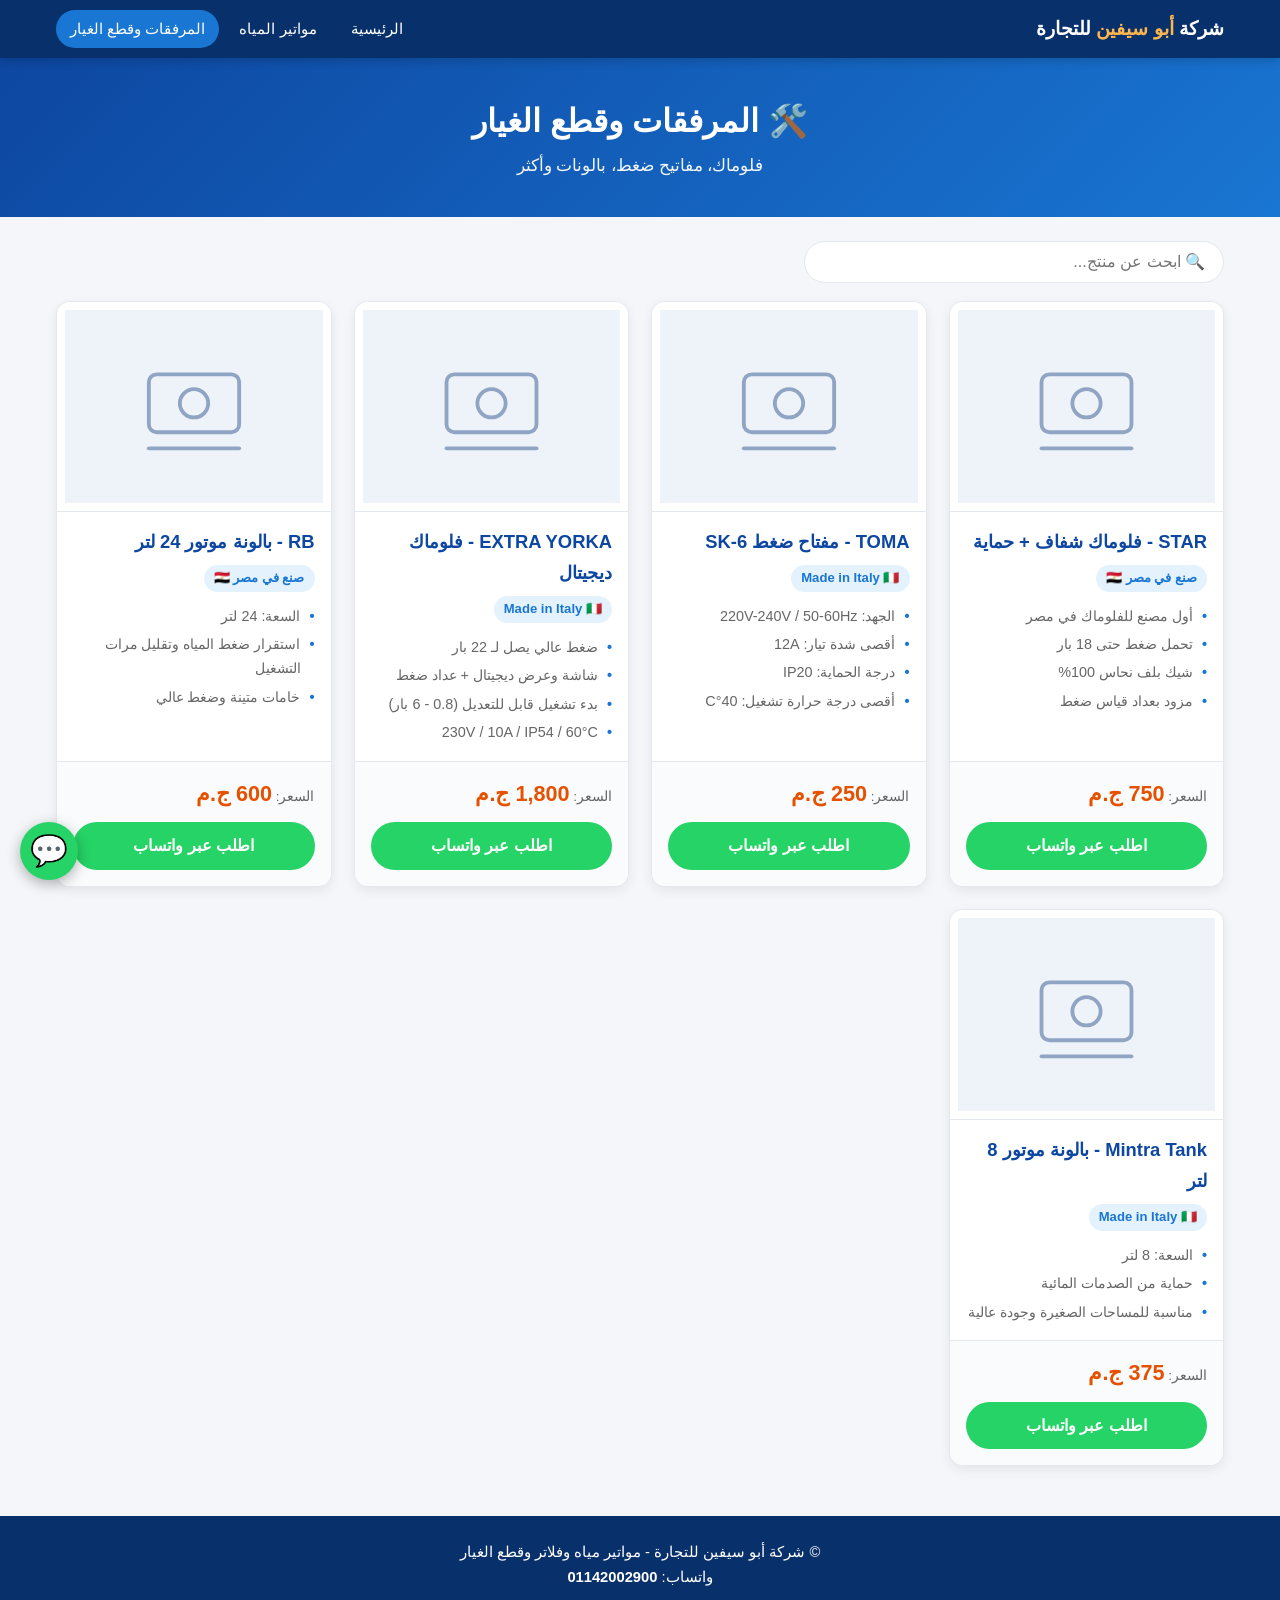
==== accessories.html @ a96bbe3d "Add files via upload" ====
<!DOCTYPE html>
<html lang="ar" dir="rtl">
<head>
  <meta charset="UTF-8">
  <meta name="viewport" content="width=device-width, initial-scale=1.0">
  <title>المرفقات وقطع الغيار | شركة أبو سيفين للتجارة</title>
  <link rel="stylesheet" href="style.css">
</head>
<body>

  <nav class="navbar">
    <div class="container">
      <a href="index.html" class="brand">شركة <span>أبو سيفين</span> للتجارة</a>
      <div class="nav-links">
        <a href="index.html">الرئيسية</a>
        <a href="motors.html">مواتير المياه</a>
        <a href="accessories.html" class="active">المرفقات وقطع الغيار</a>
      </div>
    </div>
  </nav>

  <header class="hero page-hero">
    <h1>🛠️ المرفقات وقطع الغيار</h1>
    <p>فلوماك، مفاتيح ضغط، بالونات وأكثر</p>
  </header>

  <main class="container">
    <div class="toolbar">
      <input type="search" id="search" class="search" placeholder="🔍 ابحث عن منتج...">
    </div>

    <div class="grid" id="products" data-category="accessories"></div>
    <p class="empty" id="empty">لا توجد نتائج مطابقة لبحثك.</p>
  </main>

  <footer>
    <p>© شركة أبو سيفين للتجارة - مواتير مياه وفلاتر وقطع الغيار</p>
    <p>واتساب: <span class="phone">01142002900</span></p>
  </footer>

  <a class="float-wa" data-wa href="#" aria-label="واتساب">💬</a>

  <script src="script.js"></script>
</body>
</html>
---- style.css ----
:root {
  --primary: #0d47a1;
  --primary-dark: #08306b;
  --secondary: #1976d2;
  --accent: #e65100;
  --whatsapp: #25d366;
  --whatsapp-dark: #1da851;
  --bg: #f4f6f9;
  --card: #ffffff;
  --text: #2b2b2b;
  --muted: #666;
  --border: #e3e7ee;
  --radius: 14px;
}

* { box-sizing: border-box; margin: 0; padding: 0; }

html { scroll-behavior: smooth; }

body {
  font-family: 'Segoe UI', Tahoma, Arial, sans-serif;
  background: var(--bg);
  color: var(--text);
  line-height: 1.7;
}

a { text-decoration: none; color: inherit; }
img { max-width: 100%; display: block; }

.container { max-width: 1200px; margin: 0 auto; padding: 0 16px; }

/* ===== Navbar ===== */
.navbar {
  background: var(--primary-dark);
  color: #fff;
  position: sticky;
  top: 0;
  z-index: 50;
  box-shadow: 0 2px 10px rgba(0,0,0,.2);
}
.navbar .container {
  display: flex;
  align-items: center;
  justify-content: space-between;
  flex-wrap: wrap;
  gap: 8px;
  padding-top: 10px;
  padding-bottom: 10px;
}
.brand { font-size: 1.2rem; font-weight: bold; }
.brand span { color: #ffb74d; }
.nav-links { display: flex; gap: 6px; flex-wrap: wrap; }
.nav-links a {
  padding: 6px 14px;
  border-radius: 20px;
  font-size: .95rem;
  transition: background .2s;
}
.nav-links a:hover { background: rgba(255,255,255,.15); }
.nav-links a.active { background: var(--secondary); }

/* ===== Hero ===== */
.hero {
  background: linear-gradient(135deg, var(--primary), var(--secondary));
  color: #fff;
  text-align: center;
  padding: 60px 16px;
}
.hero h1 { font-size: 2.4rem; margin-bottom: 10px; }
.hero p { font-size: 1.2rem; opacity: .95; margin-bottom: 24px; }

.page-hero { padding: 36px 16px; }
.page-hero h1 { font-size: 2rem; margin-bottom: 4px; }
.page-hero p { margin-bottom: 0; font-size: 1.05rem; }

/* ===== Buttons ===== */
.btn {
  display: inline-block;
  padding: 11px 26px;
  border-radius: 30px;
  font-weight: bold;
  font-size: 1rem;
  border: none;
  cursor: pointer;
  transition: transform .2s, background .2s;
}
.btn:hover { transform: translateY(-2px); }
.btn-whatsapp { background: var(--whatsapp); color: #fff; }
.btn-whatsapp:hover { background: var(--whatsapp-dark); }
.btn-light { background: #fff; color: var(--primary); }

/* ===== Sections ===== */
.section-title {
  font-size: 1.7rem;
  color: var(--primary);
  margin: 40px 0 18px;
  padding-bottom: 8px;
  border-bottom: 3px solid var(--secondary);
  display: inline-block;
}

/* ===== Home: category cards ===== */
.categories {
  display: grid;
  grid-template-columns: repeat(auto-fit, minmax(280px, 1fr));
  gap: 22px;
}
.category-card {
  background: var(--card);
  border-radius: var(--radius);
  overflow: hidden;
  border: 1px solid var(--border);
  box-shadow: 0 4px 14px rgba(0,0,0,.07);
  transition: transform .3s, box-shadow .3s;
  display: block;
}
.category-card:hover { transform: translateY(-6px); box-shadow: 0 10px 24px rgba(0,0,0,.15); }
.category-card img { width: 100%; height: 220px; object-fit: cover; background: #e8eef7; }
.category-card .info { padding: 18px; }
.category-card h3 { color: var(--primary); font-size: 1.35rem; margin-bottom: 6px; }
.category-card p { color: var(--muted); font-size: .95rem; margin-bottom: 12px; }
.category-card .more { color: var(--accent); font-weight: bold; }

/* ===== Home: info boxes ===== */
.info-grid {
  display: grid;
  grid-template-columns: repeat(auto-fit, minmax(220px, 1fr));
  gap: 18px;
}
.info-box {
  background: var(--card);
  border: 1px solid var(--border);
  border-radius: var(--radius);
  padding: 22px 16px;
  text-align: center;
}
.info-box .icon { font-size: 2rem; margin-bottom: 6px; }
.info-box h4 { color: var(--primary); margin-bottom: 4px; }
.info-box p { color: var(--muted); font-size: .93rem; }

.contact-box {
  background: var(--card);
  border: 1px solid var(--border);
  border-radius: var(--radius);
  padding: 30px 16px;
  text-align: center;
  margin-top: 10px;
}
.contact-box h3 { color: var(--primary); margin-bottom: 8px; }
.contact-box .phone { font-size: 1.5rem; font-weight: bold; color: var(--accent); direction: ltr; margin-bottom: 16px; }

/* ===== Products ===== */
.toolbar { margin: 24px 0 8px; }
.search {
  width: 100%;
  max-width: 420px;
  padding: 11px 18px;
  border-radius: 30px;
  border: 1px solid var(--border);
  font-size: 1rem;
  outline: none;
}
.search:focus { border-color: var(--secondary); box-shadow: 0 0 0 3px rgba(25,118,210,.15); }

.grid {
  display: grid;
  grid-template-columns: repeat(auto-fill, minmax(270px, 1fr));
  gap: 22px;
  margin-top: 18px;
}
.card {
  background: var(--card);
  border-radius: var(--radius);
  overflow: hidden;
  border: 1px solid var(--border);
  box-shadow: 0 4px 12px rgba(0,0,0,.07);
  display: flex;
  flex-direction: column;
  transition: transform .3s, box-shadow .3s;
}
.card:hover { transform: translateY(-5px); box-shadow: 0 10px 22px rgba(0,0,0,.14); }
.card-img {
  background: #fff;
  border-bottom: 1px solid var(--border);
  aspect-ratio: 4 / 3;
  display: flex;
  align-items: center;
  justify-content: center;
}
.card-img img { width: 100%; height: 100%; object-fit: contain; padding: 8px; }
.card-header { padding: 14px 16px 0; }
.card-title { font-size: 1.15rem; color: var(--primary); margin-bottom: 6px; }
.origin-badge {
  display: inline-block;
  background: #e3f2fd;
  color: var(--secondary);
  font-size: .82rem;
  font-weight: bold;
  padding: 2px 10px;
  border-radius: 15px;
}
.card-body { padding: 12px 16px; flex-grow: 1; }
.specs-list { list-style: none; font-size: .9rem; color: var(--muted); }
.specs-list li { position: relative; padding-right: 14px; margin-bottom: 4px; }
.specs-list li::before { content: "•"; color: var(--secondary); font-weight: bold; position: absolute; right: 0; }
.card-footer { padding: 14px 16px 16px; border-top: 1px solid var(--border); background: #fafbfc; }
.price { font-size: 1.35rem; font-weight: bold; color: var(--accent); margin-bottom: 10px; }
.price small { font-size: .85rem; color: var(--muted); font-weight: normal; }
.card-footer .btn { width: 100%; text-align: center; padding: 10px; }
.empty { text-align: center; color: var(--muted); padding: 40px 0; display: none; }

/* ===== Floating WhatsApp ===== */
.float-wa {
  position: fixed;
  bottom: 20px;
  left: 20px;
  background: var(--whatsapp);
  color: #fff;
  width: 58px;
  height: 58px;
  border-radius: 50%;
  display: flex;
  align-items: center;
  justify-content: center;
  font-size: 1.9rem;
  box-shadow: 0 4px 14px rgba(0,0,0,.3);
  z-index: 60;
  transition: transform .2s;
}
.float-wa:hover { transform: scale(1.1); }

/* ===== Footer ===== */
footer {
  background: var(--primary-dark);
  color: #fff;
  text-align: center;
  padding: 24px 16px;
  margin-top: 50px;
  font-size: .92rem;
}
footer .phone { direction: ltr; display: inline-block; font-weight: bold; }

/* ===== Mobile ===== */
@media (max-width: 600px) {
  .hero h1 { font-size: 1.7rem; }
  .page-hero h1 { font-size: 1.5rem; }
  .grid { grid-template-columns: 1fr; }
  .brand { font-size: 1.05rem; }
}
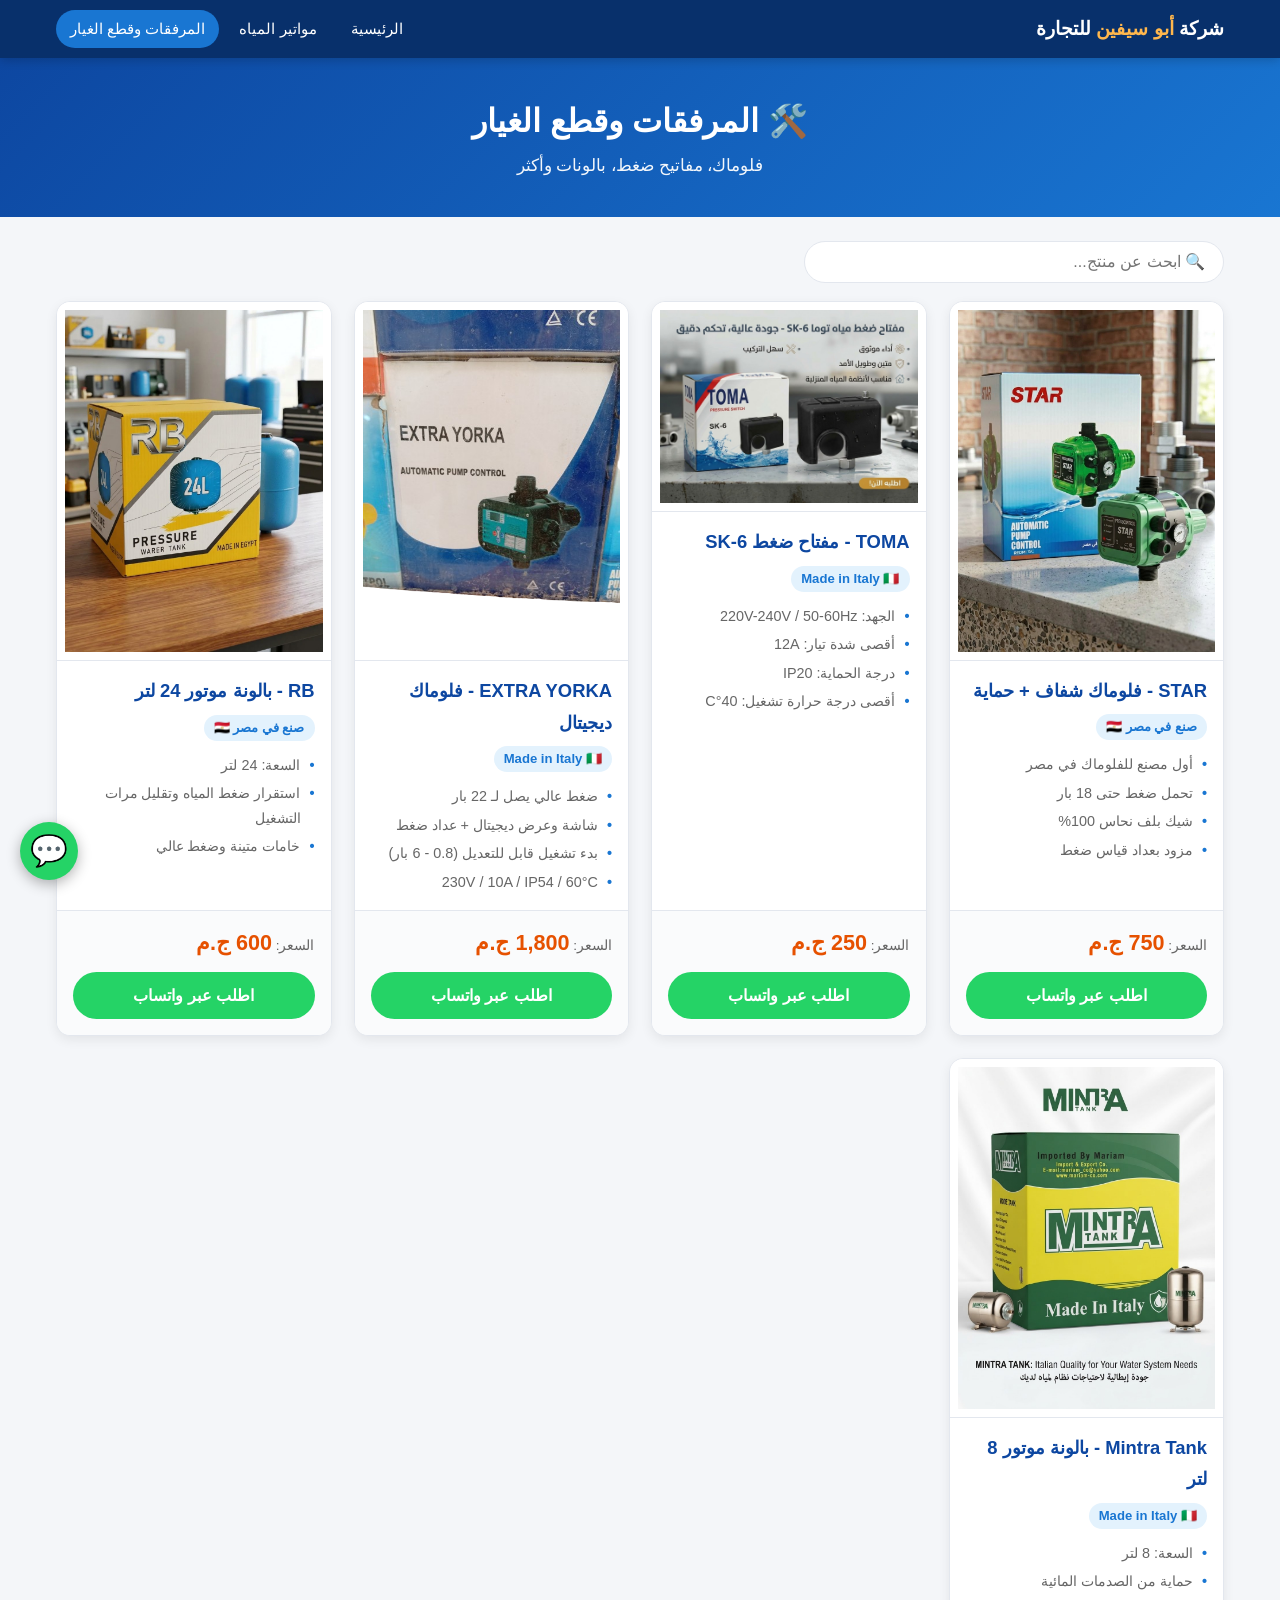
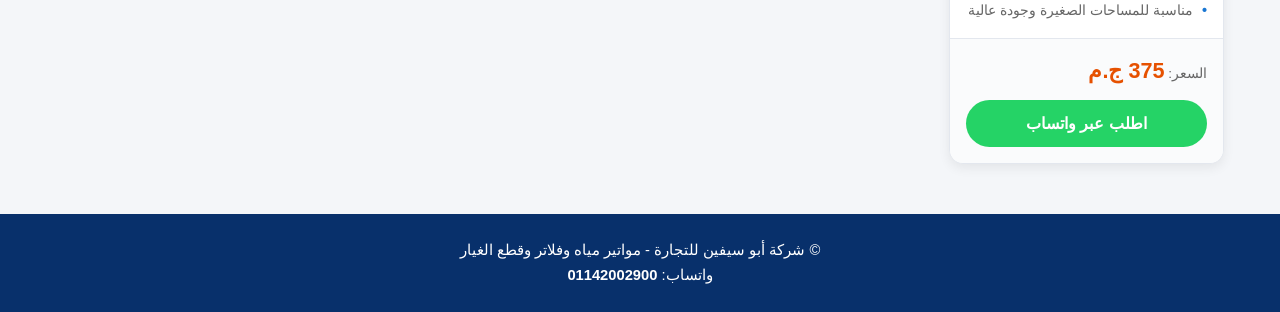
==== commit 32100293: "Improve search, contact links, SEO and accessibility - Clean up Maro product entry - Arabic-aware se" ====
--- a/accessories.html
+++ b/accessories.html
@@ -4,6 +4,8 @@
   <meta charset="UTF-8">
   <meta name="viewport" content="width=device-width, initial-scale=1.0">
   <title>المرفقات وقطع الغيار | شركة أبو سيفين للتجارة</title>
+  <meta name="description" content="فلوماك ومفاتيح ضغط وبالونات وقطع غيار المواتير من شركة أبو سيفين للتجارة. اطلب عبر واتساب.">
+  <meta name="theme-color" content="#08306b">
   <link rel="stylesheet" href="style.css">
 </head>
 <body>
@@ -14,7 +16,7 @@
       <div class="nav-links">
         <a href="index.html">الرئيسية</a>
         <a href="motors.html">مواتير المياه</a>
-        <a href="accessories.html" class="active">المرفقات وقطع الغيار</a>
+        <a href="accessories.html" class="active" aria-current="page">المرفقات وقطع الغيار</a>
       </div>
     </div>
   </nav>
@@ -26,11 +28,11 @@
 
   <main class="container">
     <div class="toolbar">
-      <input type="search" id="search" class="search" placeholder="🔍 ابحث عن منتج...">
+      <input type="search" id="search" class="search" placeholder="🔍 ابحث عن منتج..." aria-label="ابحث عن منتج">
     </div>
 
     <div class="grid" id="products" data-category="accessories"></div>
-    <p class="empty" id="empty">لا توجد نتائج مطابقة لبحثك.</p>
+    <p class="empty" id="empty" role="status">لا توجد نتائج مطابقة لبحثك.</p>
   </main>
 
   <footer>
--- a/style.css
+++ b/style.css
@@ -88,6 +88,14 @@
 .btn-whatsapp { background: var(--whatsapp); color: #fff; }
 .btn-whatsapp:hover { background: var(--whatsapp-dark); }
 .btn-light { background: #fff; color: var(--primary); }
+.btn-call { background: var(--primary); color: #fff; }
+.btn-call:hover { background: var(--primary-dark); }
+
+/* وضوح التركيز عند التنقل بالكيبورد */
+a:focus-visible, .btn:focus-visible, .search:focus-visible {
+  outline: 3px solid #ffb74d;
+  outline-offset: 2px;
+}
 
 /* ===== Sections ===== */
 .section-title {
@@ -115,7 +123,7 @@
   display: block;
 }
 .category-card:hover { transform: translateY(-6px); box-shadow: 0 10px 24px rgba(0,0,0,.15); }
-.category-card img { width: 100%; height: 220px; object-fit: cover; background: #e8eef7; }
+.category-card img { width: 100%; height: 220px; object-fit: contain; padding: 10px; background: #fff; border-bottom: 1px solid var(--border); }
 .category-card .info { padding: 18px; }
 .category-card h3 { color: var(--primary); font-size: 1.35rem; margin-bottom: 6px; }
 .category-card p { color: var(--muted); font-size: .95rem; margin-bottom: 12px; }
@@ -148,6 +156,7 @@
 }
 .contact-box h3 { color: var(--primary); margin-bottom: 8px; }
 .contact-box .phone { font-size: 1.5rem; font-weight: bold; color: var(--accent); direction: ltr; margin-bottom: 16px; }
+.contact-actions { display: flex; gap: 12px; justify-content: center; flex-wrap: wrap; }
 
 /* ===== Products ===== */
 .toolbar { margin: 24px 0 8px; }
@@ -240,6 +249,12 @@
 }
 footer .phone { direction: ltr; display: inline-block; font-weight: bold; }
 
+/* احترام إعداد تقليل الحركة */
+@media (prefers-reduced-motion: reduce) {
+  html { scroll-behavior: auto; }
+  *, *::before, *::after { transition: none !important; }
+}
+
 /* ===== Mobile ===== */
 @media (max-width: 600px) {
   .hero h1 { font-size: 1.7rem; }
